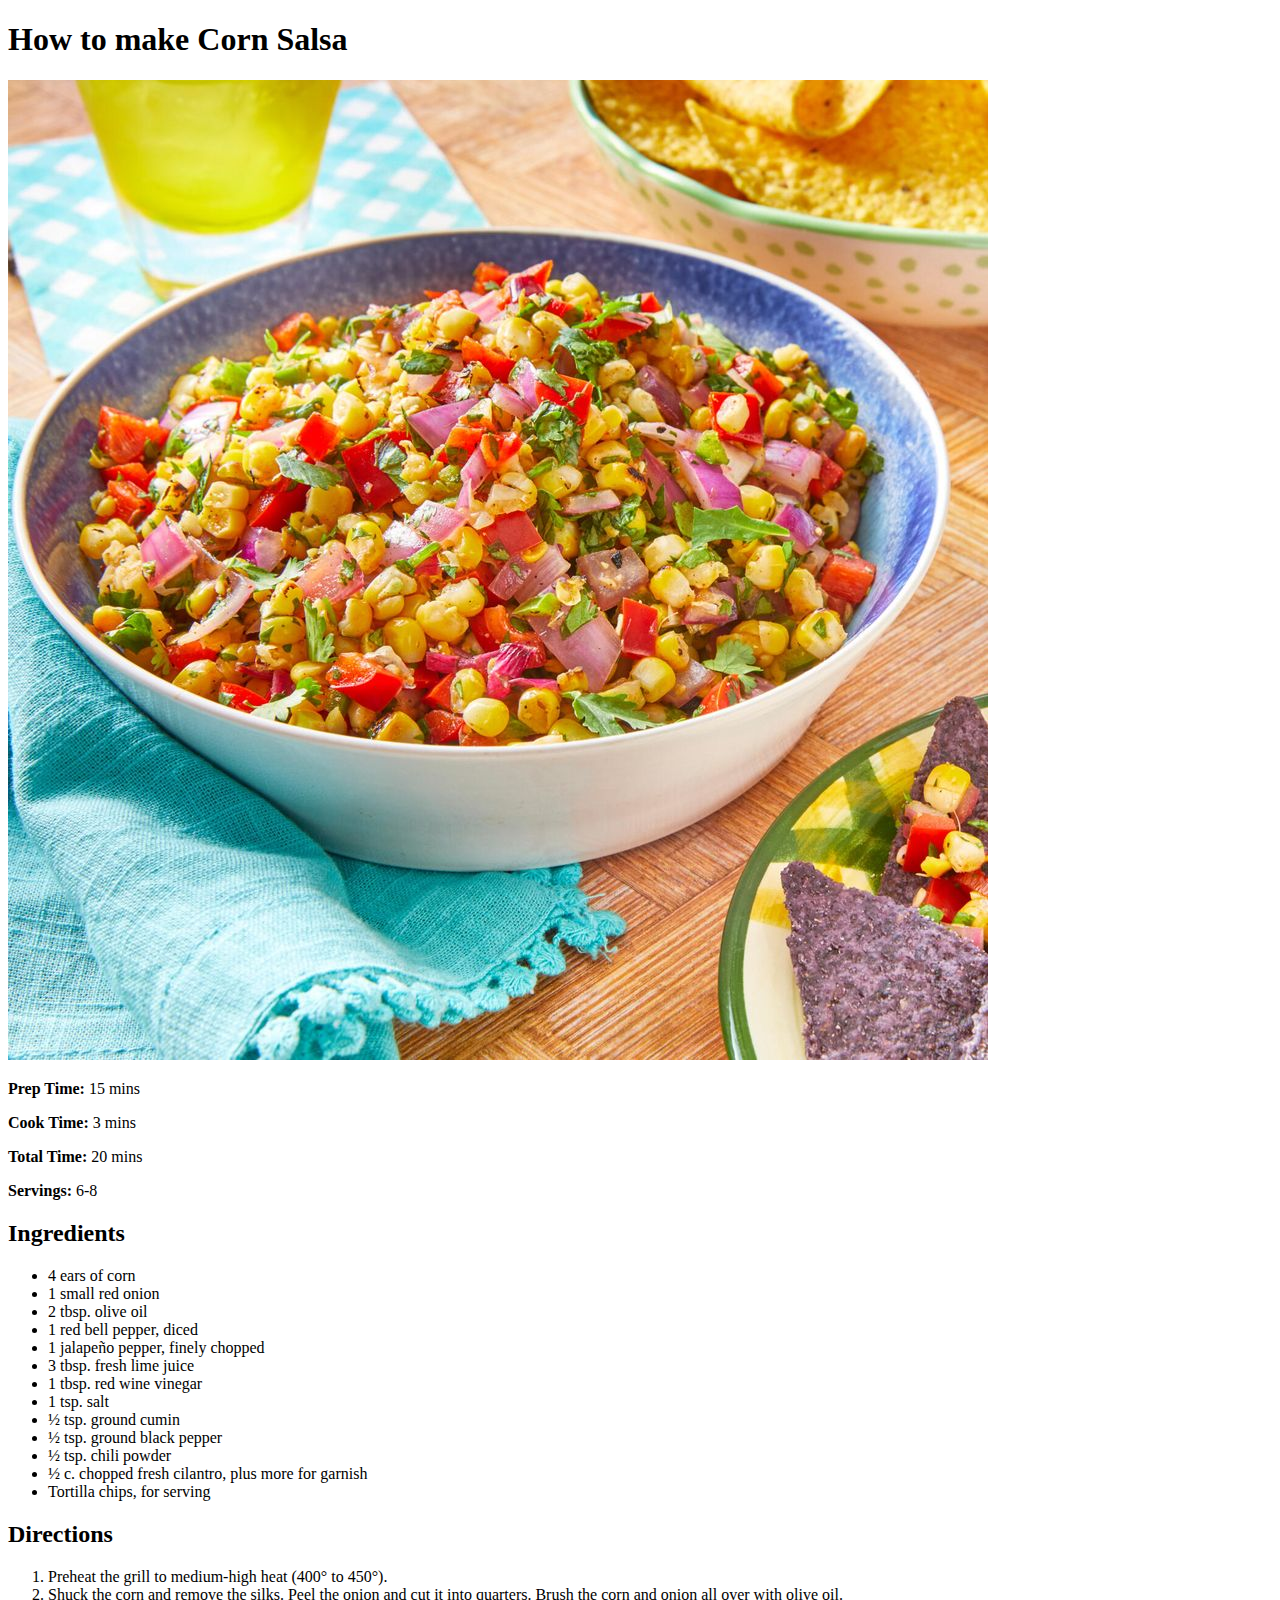
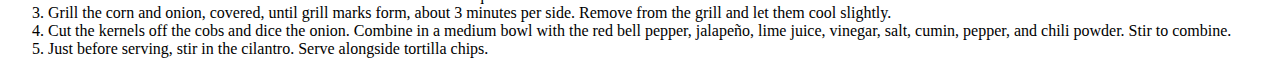
==== recipes/c-salsa.html @ 155b886c "Create final recipe page with content and link to index. Fix alt in sangria, tag separate from img. " ====
<!DOCTYPE html>
<html lang="en">
<head>
    <meta charset="UTF-8">
  
    <title>Corn Salsa</title>
</head>
<body>
    <h1>How to make Corn Salsa</h1>
    <img src="../images/c-salsa.jpg" alt="Corn Salsa Bowl">
    <p><b>Prep Time:</b> 15 mins</p> 
    <p><b>Cook Time:</b> 3 mins</p> 
    <p><b>Total Time:</b> 20 mins</p> 
    <p><b>Servings:</b> 6-8</p> 

    <h2>Ingredients</h2> 

    <ul> 
        <li>4 ears of corn</li> 
        <li>1 small red onion</li> 
        <li>2 tbsp. olive oil</li> 
        <li>1 red bell pepper, diced</li> 
        <li>1  jalapeño pepper, finely chopped</li> 
        <li>3 tbsp. fresh lime juice</li> 
        <li>1 tbsp. red wine vinegar</li> 
        <li>1 tsp. salt</li> 
        <li>½ tsp. ground cumin</li>
        <li>½ tsp. ground black pepper</li>
        <li>½ tsp. chili powder</li>
        <li>½ c. chopped fresh cilantro, plus more for garnish</li>
        <li>Tortilla chips, for serving</li>
     </ul>

    <h2>Directions</h2> 

    <ol> 
        <li>
            Preheat the grill to medium-high heat (400° to 450°).
        </li> 
        <li>
            Shuck the corn and remove the silks. Peel the onion and cut it into quarters. Brush the corn and onion all over with olive oil.
        </li> 
        <li>
            Grill the corn and onion, covered, until grill marks form, about 3 minutes per side. Remove from the grill and let them cool slightly.
        </li> 
        <li>
            Cut the kernels off the cobs and dice the onion. Combine in a medium bowl with the red bell pepper, jalapeño, lime juice, vinegar, salt, cumin, pepper, and chili powder. Stir to combine.
        </li> 
        <li>
            Just before serving, stir in the cilantro. Serve alongside tortilla chips.
        </li> 
    </ol> 

</body>
</html>
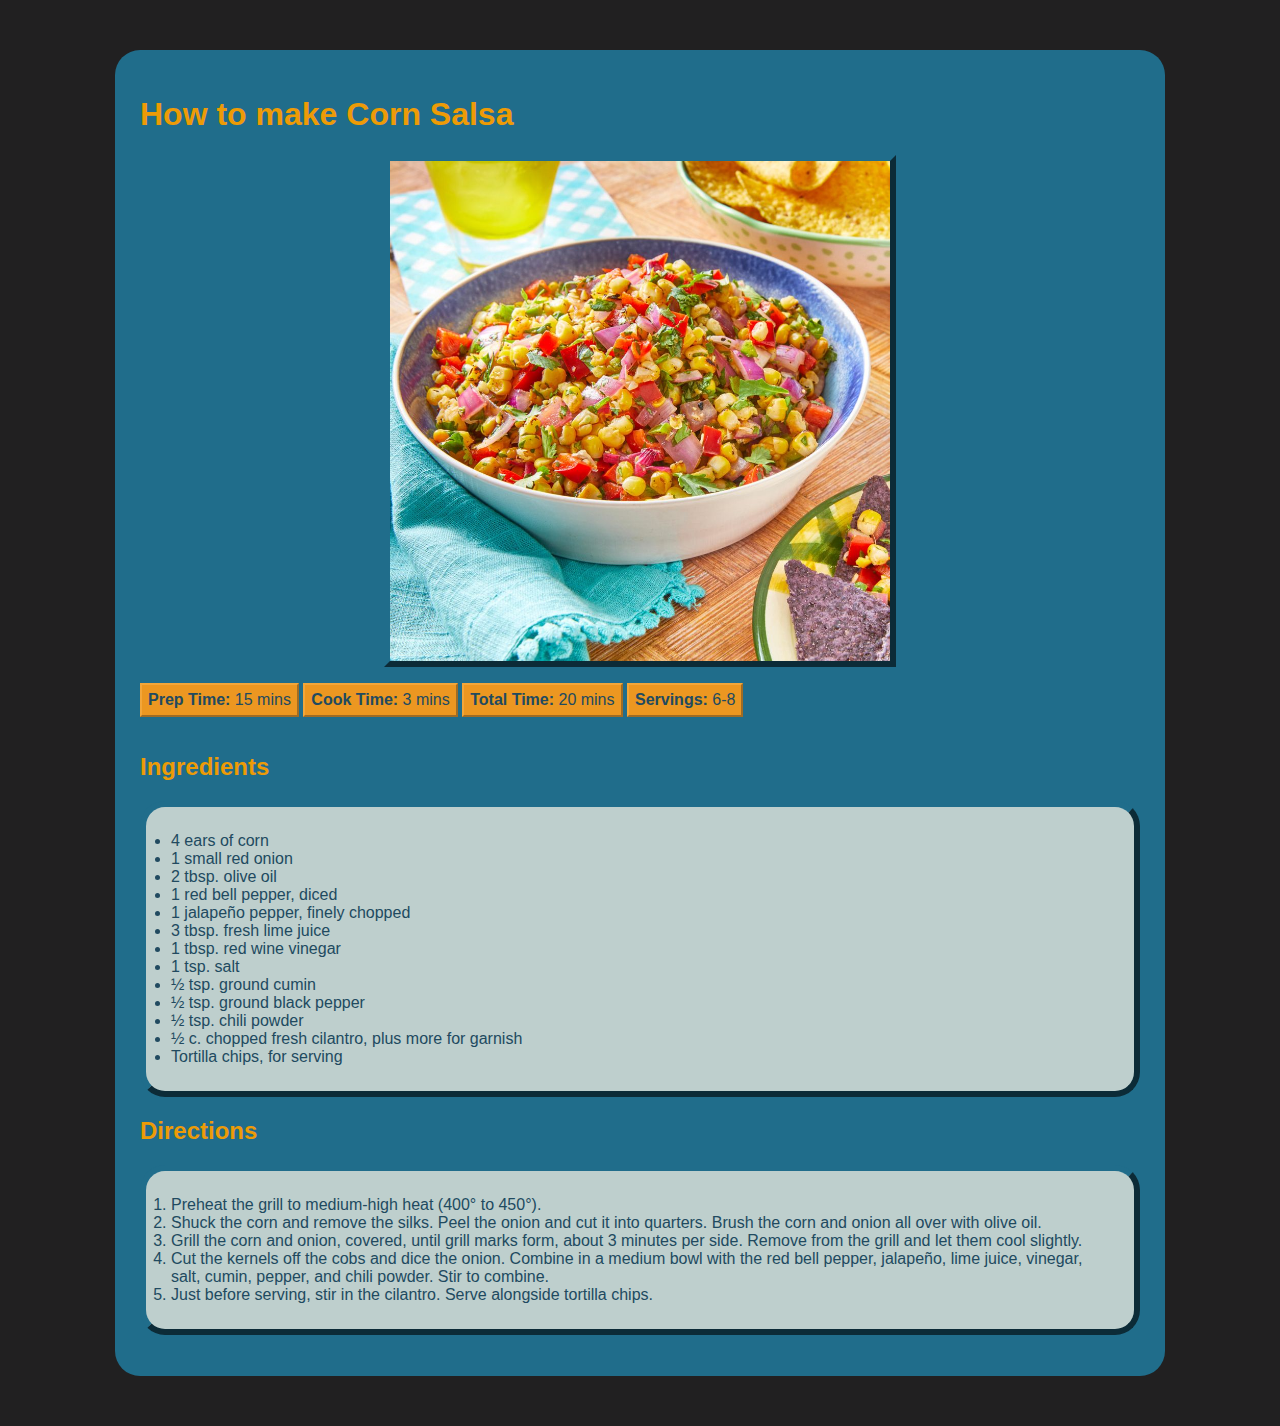
==== commit ecdd4e1e: "Add style.css. Style all recipe pages. Update image in meatballs.html" ====
--- a/recipes/c-salsa.html
+++ b/recipes/c-salsa.html
@@ -2,54 +2,57 @@
 <html lang="en">
 <head>
     <meta charset="UTF-8">
-  
     <title>Corn Salsa</title>
+    <link rel="stylesheet" href="../style.css">
 </head>
 <body>
-    <h1>How to make Corn Salsa</h1>
-    <img src="../images/c-salsa.jpg" alt="Corn Salsa Bowl">
-    <p><b>Prep Time:</b> 15 mins</p> 
-    <p><b>Cook Time:</b> 3 mins</p> 
-    <p><b>Total Time:</b> 20 mins</p> 
-    <p><b>Servings:</b> 6-8</p> 
+    <div class="card">
+        <h1>How to make Corn Salsa</h1>
+        <img src="../images/c-salsa.jpg" alt="Corn Salsa Bowl">
 
-    <h2>Ingredients</h2> 
+        <p class="info info-color"><b>Prep Time:</b> 15 mins</p> 
+        <p class="info info-color"><b>Cook Time:</b> 3 mins</p> 
+        <p class="info info-color"><b>Total Time:</b> 20 mins</p> 
+        <p class="info info-color"><b>Servings:</b> 6-8</p> 
+    
+        <h2>Ingredients</h2> 
 
-    <ul> 
-        <li>4 ears of corn</li> 
-        <li>1 small red onion</li> 
-        <li>2 tbsp. olive oil</li> 
-        <li>1 red bell pepper, diced</li> 
-        <li>1  jalapeño pepper, finely chopped</li> 
-        <li>3 tbsp. fresh lime juice</li> 
-        <li>1 tbsp. red wine vinegar</li> 
-        <li>1 tsp. salt</li> 
-        <li>½ tsp. ground cumin</li>
-        <li>½ tsp. ground black pepper</li>
-        <li>½ tsp. chili powder</li>
-        <li>½ c. chopped fresh cilantro, plus more for garnish</li>
-        <li>Tortilla chips, for serving</li>
-     </ul>
+      <ul class="light"> 
+          <li>4 ears of corn</li> 
+            <li>1 small red onion</li> 
+            <li>2 tbsp. olive oil</li> 
+            <li>1 red bell pepper, diced</li> 
+            <li>1  jalapeño pepper, finely chopped</li> 
+            <li>3 tbsp. fresh lime juice</li> 
+            <li>1 tbsp. red wine vinegar</li> 
+            <li>1 tsp. salt</li> 
+            <li>½ tsp. ground cumin</li>
+            <li>½ tsp. ground black pepper</li>
+            <li>½ tsp. chili powder</li>
+            <li>½ c. chopped fresh cilantro, plus more for garnish</li>
+            <li>Tortilla chips, for serving</li>
+        </ul>
 
-    <h2>Directions</h2> 
+        <h2>Directions</h2> 
 
-    <ol> 
-        <li>
-            Preheat the grill to medium-high heat (400° to 450°).
-        </li> 
-        <li>
-            Shuck the corn and remove the silks. Peel the onion and cut it into quarters. Brush the corn and onion all over with olive oil.
-        </li> 
-        <li>
-            Grill the corn and onion, covered, until grill marks form, about 3 minutes per side. Remove from the grill and let them cool slightly.
-        </li> 
-        <li>
-            Cut the kernels off the cobs and dice the onion. Combine in a medium bowl with the red bell pepper, jalapeño, lime juice, vinegar, salt, cumin, pepper, and chili powder. Stir to combine.
-        </li> 
-        <li>
-            Just before serving, stir in the cilantro. Serve alongside tortilla chips.
-        </li> 
-    </ol> 
+        <ol class="light"> 
+            <li>
+                Preheat the grill to medium-high heat (400° to 450°).
+            </li> 
+            <li>
+                Shuck the corn and remove the silks. Peel the onion and cut it into quarters. Brush the corn and onion all over with olive oil.
+            </li> 
+            <li>
+                Grill the corn and onion, covered, until grill marks form, about 3 minutes per side. Remove from the grill and let them cool slightly.
+            </li> 
+            <li>
+                Cut the kernels off the cobs and dice the onion. Combine in a medium bowl with the red bell pepper, jalapeño, lime juice, vinegar, salt, cumin, pepper, and chili powder. Stir to combine.
+            </li> 
+            <li>
+                Just before serving, stir in the cilantro. Serve alongside tortilla chips.
+            </li> 
+        </ol> 
+    </div>
 
 </body>
 </html>--- a/style.css
+++ b/style.css
@@ -0,0 +1,55 @@
+body {
+    font-family:Arial, Helvetica, sans-serif;
+    background-color: #212021;
+}
+
+h1, h2 {
+    color: #ED9B06;
+}
+
+p, li, table {
+    color: #214A60;
+}
+
+.directions {
+    background-color: #FADE9D;
+}
+
+img {
+    display: block;
+    height: auto;
+    width: 500px;
+    margin-left: auto;
+    margin-right: auto;
+    border: 6px outset #206D8B;
+}
+
+.info {
+    display: inline-block;
+    padding: 6px;
+    margin-left: auto;
+    margin-right: auto;
+}
+
+.info-color {
+    background-color: #EC9721;
+    border:2px outset #f3a639
+}
+
+.card {
+    margin: 50px;
+    margin-left: auto;
+    margin-right: auto;
+    background-color: #206D8B;
+    border-radius: 25px;
+    height: auto;
+    width: 1000px;
+    padding: 25px;
+}
+
+.light {
+    background-color: #becfcd;
+    padding: 25px;
+    border-radius: 25px;
+    border: 6px outset #206D8B;
+}